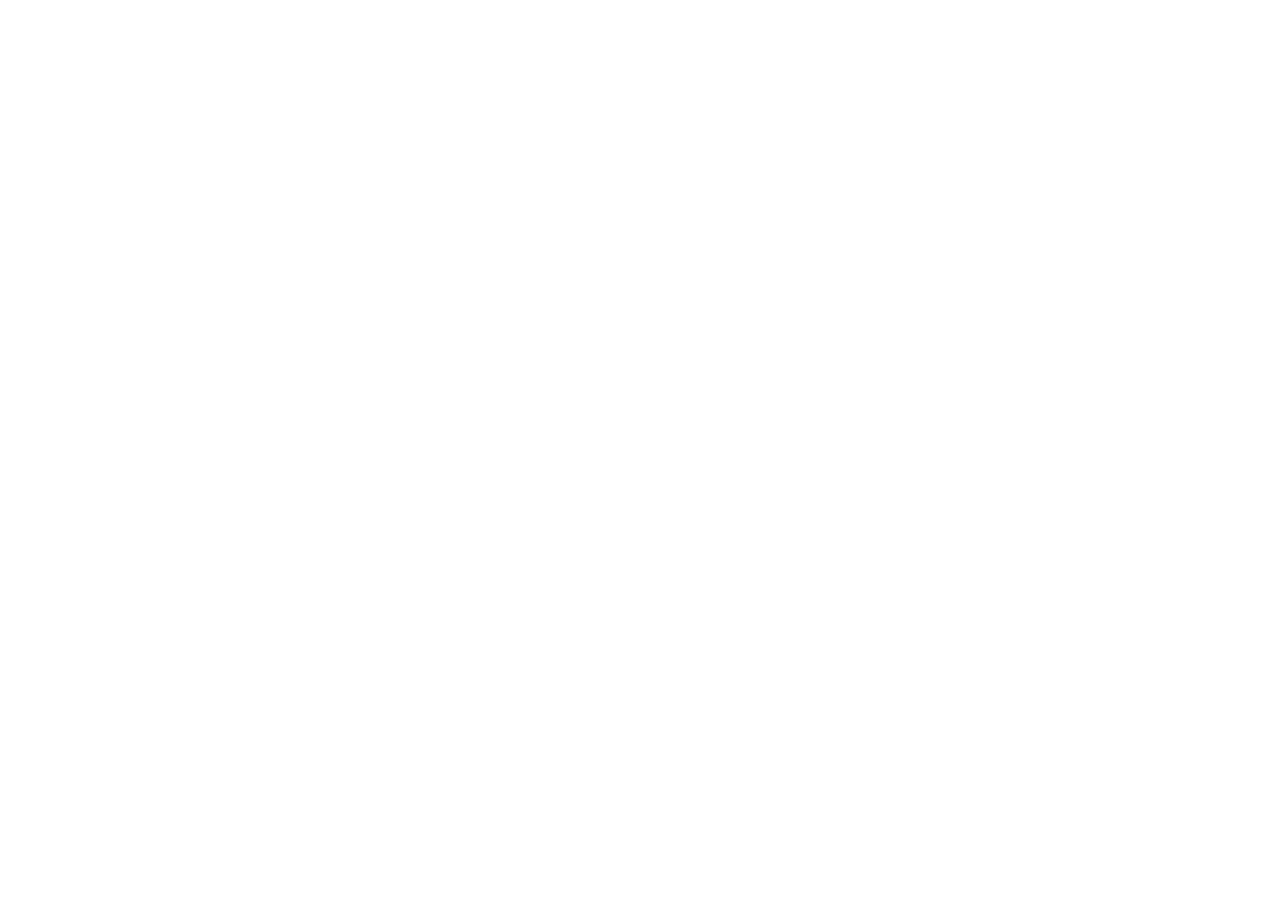
==== views/formulario.html @ a419a106 "Implementación estructura basíca vista formulario" ====
<!DOCTYPE html>
<html lang="en">
<head>
    <meta charset="UTF-8">
    <meta name="viewport" content="width=device-width, initial-scale=1.0">
    <link rel="stylesheet" href="/css/formulario.css">
    <title>Formulario BitCook</title>
</head>
<body>
    
</body>
</html>
---- css/formulario.css ----
@import url('https://fonts.googleapis.com/css2?family=DM+Serif+Display:ital@0;1&display=swap');
@import url('https://fonts.googleapis.com/css2?family=DM+Sans:ital,opsz,wght@0,9..40,100..1000;1,9..40,100..1000&family=DM+Serif+Display:ital@0;1&display=swap');

* {
    box-sizing: border-box;
    margin: 0;
    /*border: 1px solid black;*/
}
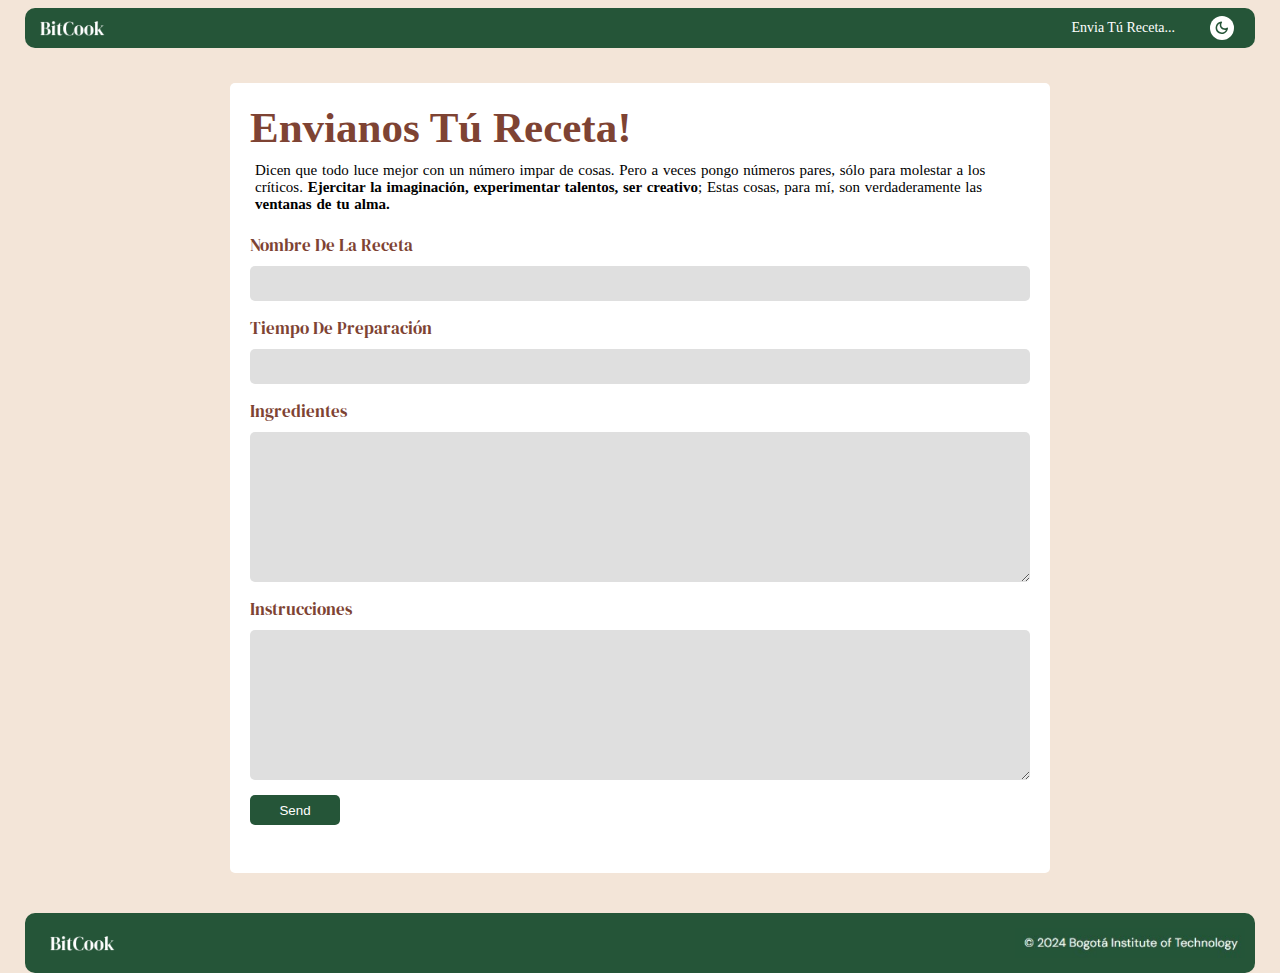
==== commit 36bcb0f2: "Terminación formulario envia tu receta" ====
--- a/views/formulario.html
+++ b/views/formulario.html
@@ -7,6 +7,65 @@
     <title>Formulario BitCook</title>
 </head>
 <body>
-    
+    <div class="contenedor-principal">
+
+        <header class="contenedor-header">
+            <img class="logo" src="../assets/logo_bitcook.png" alt="Logo BitCook">
+            <a class="link-encabezado" href="">Envia Tú Receta...</a>
+            <button class="btn-activar-modo-oscuro"><img class="img-modoOscuro" src="../assets/luna.svg" alt="Boton modo Oscuro"></button>
+        </header>
+
+        <main>
+
+            <section class="contenido-formulario">
+
+                <div class="contenedor-titulo-formulario">
+                    <h1>Envianos Tú Receta!</h1>
+                </div>
+
+                <div class="contenedor-texto-formulario">
+                    <p>Dicen que todo luce mejor con un número impar de cosas. Pero a veces pongo números pares, sólo para molestar a los críticos. <span>Ejercitar la imaginación, experimentar talentos, ser creativo</span>; Estas cosas, para mí, son verdaderamente las <span>ventanas de tu alma.</span></p>
+                </div>
+
+                <form class="contenedor-preguntas-formulario">
+
+                    <div class="contenedor-pregunta">
+                        <label for="nombreReceta">Nombre De La Receta</label>
+                        <input type="text" name="nombreReceta" id="nombreReceta">
+                    </div>
+
+                    <div class="contenedor-pregunta">
+                        <label for="tiempoPreparacion">Tiempo De Preparación</label>
+                        <input type="number" name="tiempoPreparacion" id="tiempoPreparacion">
+                    </div>
+
+                    <div class="contenedor-pregunta">
+                        <label for="ingredientes">Ingredientes</label>
+                        <textarea name="ingredientes" id="ingredientes"></textarea>
+                    </div>
+
+                    <div class="contenedor-pregunta">
+                        <label for="instrucciones">Instrucciones</label>
+                        <textarea name="instrucciones" id="instrucciones"></textarea>
+                    </div>
+
+                    <div class="contenedor-boton-enviar">
+                        <button class="boton-enviar" type="submit">Send</button>
+                    </div>
+
+                </form>
+
+            </section>
+
+        </main>
+
+        <footer>
+            <div class="contenido-footer">
+                <img class="logo" src="../assets/logo_bitcook.png" alt="Logo BitCook">
+                <img class="img-copyright" src="../assets/copyright.png" alt="Copyright">
+            </div>
+        </footer>
+
+    </div>
 </body>
 </html>--- a/css/formulario.css
+++ b/css/formulario.css
@@ -7,3 +7,184 @@
     /*border: 1px solid black;*/
 }
 
+body {
+    background-color: #f3e5d8;
+}
+
+.contenedor-principal {
+    padding: 0px 25px;
+    margin-top: 8px;
+    display: grid;
+    grid-template-rows: 55px 1fr 55px;
+    grid-template-areas: "header"
+                         "main"
+                         "footer"                       
+    ;
+    width: 100%;
+    height: 100vh;
+}
+
+.contenedor-header {
+    width: 100%;
+    height: 40px;
+    position: relative;
+    display: flex;
+    background-color: #255538;
+    justify-content: space-between;
+    border-radius: 10px;
+    align-items: center;
+    grid-area: header;
+}
+
+.logo {
+    margin-left: 10px;
+    width: 75px;
+    height: 25px;
+    padding: 5px 5px;
+}
+
+.link-encabezado {
+    position: absolute;
+    right: 75px;
+    text-decoration: none;
+    font-size: 14px;
+    color: white;
+    cursor: pointer;
+    margin-right: 5px;
+}
+
+.link-encabezado:hover {
+    padding: 5px;
+}
+
+.img-modoOscuro {
+    display: flex;
+    align-items: center;
+    width: 24px;
+    height: 24px;
+    cursor: pointer;
+}
+
+.img-modoOscuro:hover {
+    padding: 1px;
+}
+
+.btn-activar-modo-oscuro {
+    background: none;
+    border: none;
+    align-items: center;
+    margin-right: 15px;
+}
+
+.contenido-formulario {
+    grid-area: main;
+    max-width: 820px;
+    height: auto;
+    background-color: white;
+    margin: 20px auto;
+    height: 100%;
+    padding: 20px 20px 0 20px;
+    border-radius: 5px;
+}
+
+.contenedor-titulo-formulario {
+    font-size: 21.5px;
+    color: #7E4333;
+    margin-bottom: 10px;
+}
+
+.contenedor-texto-formulario {
+    padding-left: 5px;
+}
+
+.contenedor-texto-formulario p {
+    font-size: 15px;
+    font-family: Embed code;
+    margin-bottom: 20px;
+    word-spacing: 1px;
+}
+
+.contenedor-texto-formulario p span{
+    font-weight: bold;
+    font-family: Embed code;
+    
+}
+
+.contenedor-preguntas-formulario {
+    margin-top: 15px;
+    max-width: 100%;
+}
+
+.contenedor-pregunta {
+    margin: 15px 0;
+}
+
+.contenedor-preguntas-formulario label {
+    font-size: 17px;
+    margin-bottom: 9px;
+    font-family: DM Serif Display;
+    color: #7E4333;
+    font-weight: 550;
+}
+
+.contenedor-preguntas-formulario input {
+    max-width: 100%;
+    height: 35px;
+    padding: 0 10px;
+    background-color: #DFDFDF;
+    border: none;
+    border-radius: 5px;
+}
+
+.contenedor-preguntas-formulario textarea {
+    max-width: 100%;
+    min-width: 100%;
+    height: 150px;
+    background-color: #DFDFDF;
+    padding: 8px 10px;
+    border: none;
+    border-radius: 5px;
+}
+
+.contenedor-pregunta {
+    display: flex;
+    flex-direction: column;
+}
+
+.contenedor-boton-enviar .boton-enviar {
+    width: 90px;
+    height: 30px;
+    border-radius: 5px;
+    border: none;
+    color: white;
+    background-color: #255538;
+}
+
+.contenedor-boton-enviar .boton-enviar:hover {
+    transform: scale(1.02);
+    box-shadow: -15px -15px 15px rgba(255, 255, 255, 0.2),
+                15px 15px 15px rgba(0, 0, 0, 0.1);
+}
+
+footer {
+    grid-area: footer;
+}
+
+.contenido-footer {
+    width: 100%;
+    height: 60px;
+    margin-top: 60px;
+    display: flex;
+    flex-direction: row;
+    justify-content: space-between;
+    background-color: #255538;
+    align-items: center;
+    padding: 0 10px;
+    border-radius: 10px;
+    margin-bottom: 0px;
+}
+
+.img-copyright {
+    width: 230px;
+    height: 30px;
+}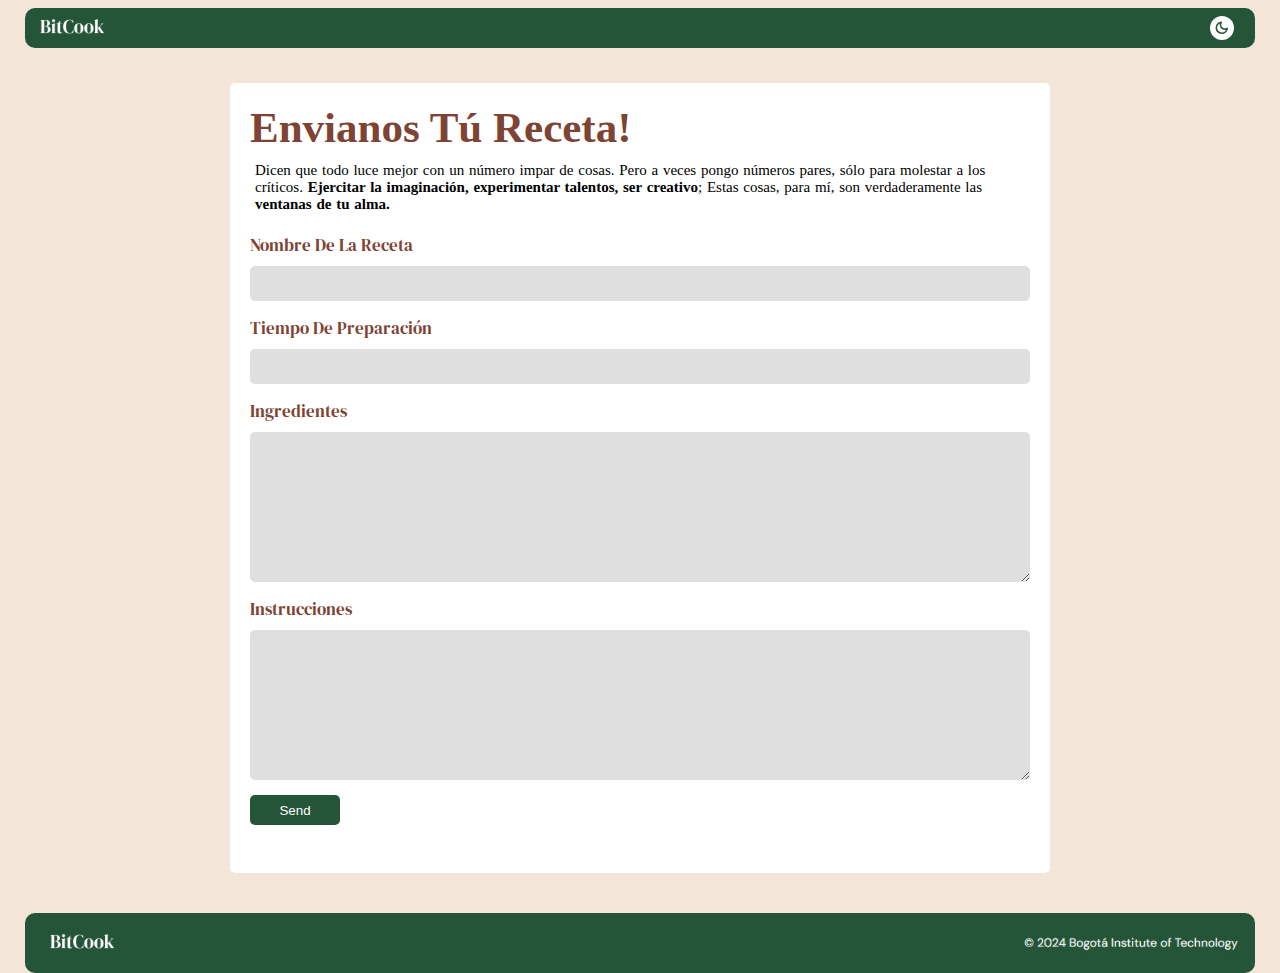
==== commit 98a1775f: "Terminación vista recetas y enlace entre pagínas" ====
--- a/views/formulario.html
+++ b/views/formulario.html
@@ -10,8 +10,9 @@
     <div class="contenedor-principal">
 
         <header class="contenedor-header">
-            <img class="logo" src="../assets/logo_bitcook.png" alt="Logo BitCook">
-            <a class="link-encabezado" href="">Envia Tú Receta...</a>
+            <a href="../index.html">
+                <img class="logo" src="../assets/logo_bitcook.png" alt="Logo BitCook">
+            </a>
             <button class="btn-activar-modo-oscuro"><img class="img-modoOscuro" src="../assets/luna.svg" alt="Boton modo Oscuro"></button>
         </header>
 
@@ -61,7 +62,9 @@
 
         <footer>
             <div class="contenido-footer">
-                <img class="logo" src="../assets/logo_bitcook.png" alt="Logo BitCook">
+                <a href="../index.html">
+                    <img class="logo" src="../assets/logo_bitcook.png" alt="Logo BitCook">
+                </a>
                 <img class="img-copyright" src="../assets/copyright.png" alt="Copyright">
             </div>
         </footer>
--- a/css/formulario.css
+++ b/css/formulario.css
@@ -41,20 +41,6 @@
     width: 75px;
     height: 25px;
     padding: 5px 5px;
-}
-
-.link-encabezado {
-    position: absolute;
-    right: 75px;
-    text-decoration: none;
-    font-size: 14px;
-    color: white;
-    cursor: pointer;
-    margin-right: 5px;
-}
-
-.link-encabezado:hover {
-    padding: 5px;
 }
 
 .img-modoOscuro {
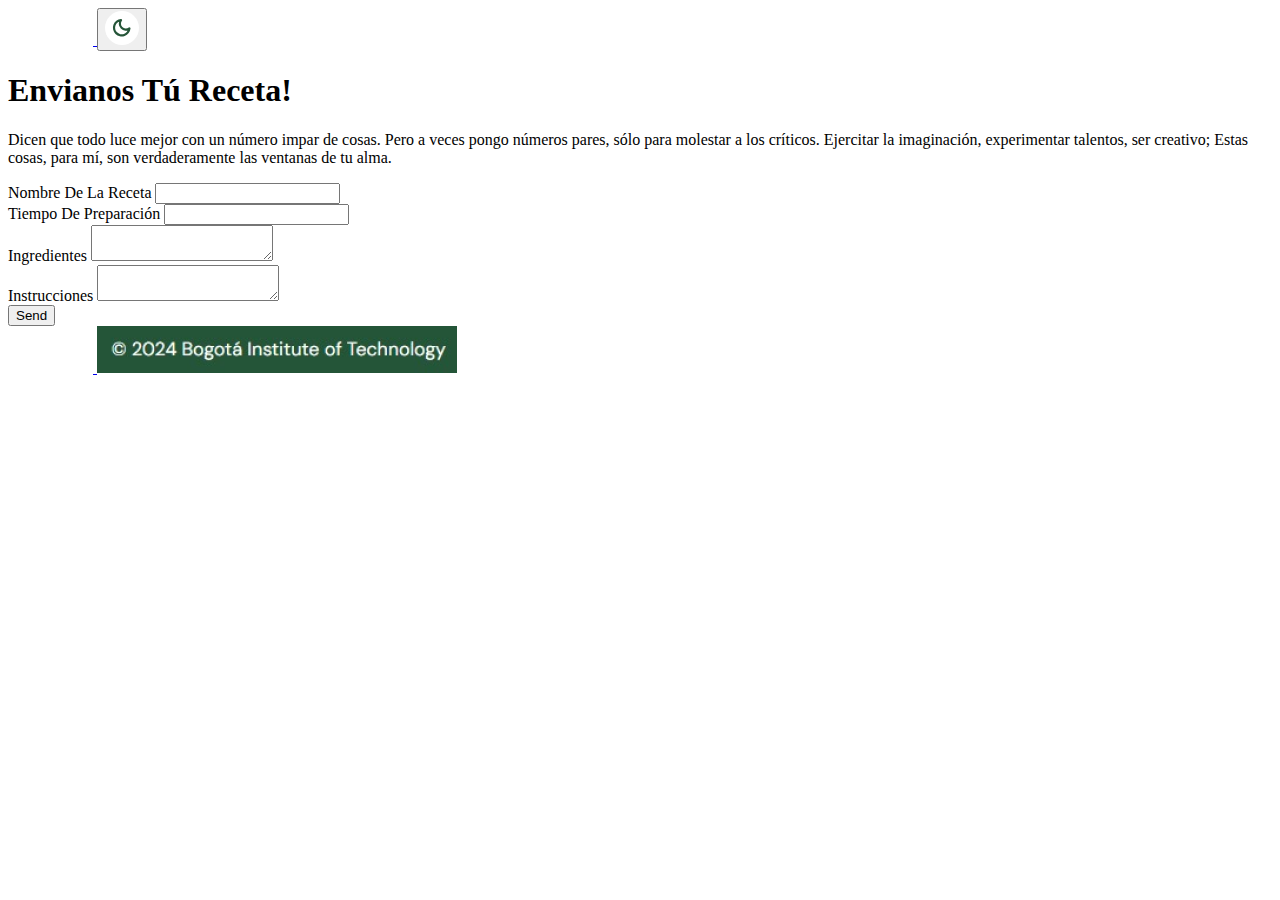
==== commit afe17acd: "V1.0 Terminada - Entrega de proyecto" ====
--- a/views/formulario.html
+++ b/views/formulario.html
@@ -3,7 +3,7 @@
 <head>
     <meta charset="UTF-8">
     <meta name="viewport" content="width=device-width, initial-scale=1.0">
-    <link rel="stylesheet" href="/css/formulario.css">
+    <link rel="stylesheet" href="./css/formulario.css">
     <title>Formulario BitCook</title>
 </head>
 <body>
@@ -32,22 +32,22 @@
 
                     <div class="contenedor-pregunta">
                         <label for="nombreReceta">Nombre De La Receta</label>
-                        <input type="text" name="nombreReceta" id="nombreReceta">
+                        <input class="textarea" type="text" name="nombreReceta" id="nombreReceta">
                     </div>
 
                     <div class="contenedor-pregunta">
                         <label for="tiempoPreparacion">Tiempo De Preparación</label>
-                        <input type="number" name="tiempoPreparacion" id="tiempoPreparacion">
+                        <input class="textarea" type="number" name="tiempoPreparacion" id="tiempoPreparacion">
                     </div>
 
                     <div class="contenedor-pregunta">
                         <label for="ingredientes">Ingredientes</label>
-                        <textarea name="ingredientes" id="ingredientes"></textarea>
+                        <textarea class="textarea" name="ingredientes" id="ingredientes"></textarea>
                     </div>
 
                     <div class="contenedor-pregunta">
                         <label for="instrucciones">Instrucciones</label>
-                        <textarea name="instrucciones" id="instrucciones"></textarea>
+                        <textarea class="textarea" name="instrucciones" id="instrucciones"></textarea>
                     </div>
 
                     <div class="contenedor-boton-enviar">
@@ -70,5 +70,7 @@
         </footer>
 
     </div>
+
+    <script src="../js/script.js"></script>
 </body>
 </html>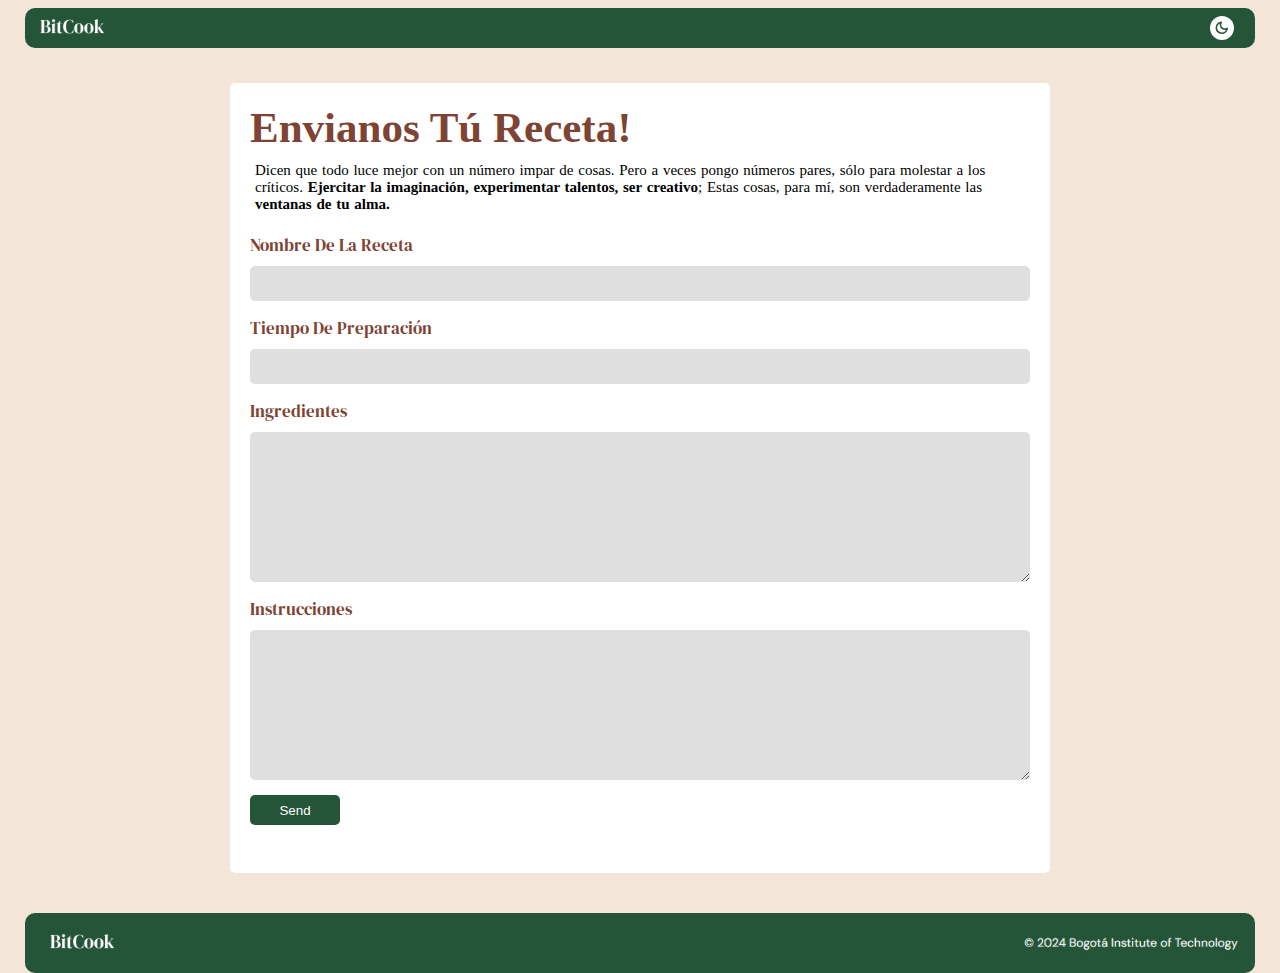
==== commit 22ad4ce5: "Enlace correcto CSS a formulario - Terminado" ====
--- a/views/formulario.html
+++ b/views/formulario.html
@@ -3,7 +3,7 @@
 <head>
     <meta charset="UTF-8">
     <meta name="viewport" content="width=device-width, initial-scale=1.0">
-    <link rel="stylesheet" href="./css/formulario.css">
+    <link rel="stylesheet" href="../css/formulario.css">
     <title>Formulario BitCook</title>
 </head>
 <body>
--- a/css/formulario.css
+++ b/css/formulario.css
@@ -0,0 +1,195 @@
+@import url('https://fonts.googleapis.com/css2?family=DM+Serif+Display:ital@0;1&display=swap');
+@import url('https://fonts.googleapis.com/css2?family=DM+Sans:ital,opsz,wght@0,9..40,100..1000;1,9..40,100..1000&family=DM+Serif+Display:ital@0;1&display=swap');
+
+* {
+    box-sizing: border-box;
+    margin: 0;
+    /*border: 1px solid black;*/
+}
+
+body {
+    background-color: #f3e5d8;
+}
+
+.contenedor-principal {
+    padding: 0px 25px;
+    margin-top: 8px;
+    display: grid;
+    grid-template-rows: 55px 1fr 55px;
+    grid-template-areas: "header"
+                         "main"
+                         "footer"                       
+    ;
+    width: 100%;
+    height: 100vh;
+}
+
+.contenedor-header {
+    width: 100%;
+    height: 40px;
+    position: relative;
+    display: flex;
+    background-color: #255538;
+    justify-content: space-between;
+    border-radius: 10px;
+    align-items: center;
+    grid-area: header;
+}
+
+.logo {
+    margin-left: 10px;
+    width: 75px;
+    height: 25px;
+    padding: 5px 5px;
+}
+
+.img-modoOscuro {
+    display: flex;
+    align-items: center;
+    width: 24px;
+    height: 24px;
+    cursor: pointer;
+}
+
+.img-modoOscuro:hover {
+    padding: 1px;
+}
+
+.btn-activar-modo-oscuro {
+    background: none;
+    border: none;
+    align-items: center;
+    margin-right: 15px;
+}
+
+.contenido-formulario {
+    grid-area: main;
+    max-width: 820px;
+    height: auto;
+    background-color: white;
+    margin: 20px auto;
+    height: 100%;
+    padding: 20px 20px 0 20px;
+    border-radius: 5px;
+}
+
+.contenedor-titulo-formulario {
+    font-size: 21.5px;
+    color: #7E4333;
+    margin-bottom: 10px;
+}
+
+.contenedor-texto-formulario {
+    padding-left: 5px;
+}
+
+.contenedor-texto-formulario p {
+    font-size: 15px;
+    font-family: Embed code;
+    margin-bottom: 20px;
+    word-spacing: 1px;
+}
+
+.contenedor-texto-formulario p span{
+    font-weight: bold;
+    font-family: Embed code;
+    
+}
+
+.contenedor-preguntas-formulario {
+    margin-top: 15px;
+    max-width: 100%;
+}
+
+.contenedor-pregunta {
+    margin: 15px 0;
+}
+
+.contenedor-preguntas-formulario label {
+    font-size: 17px;
+    margin-bottom: 9px;
+    font-family: DM Serif Display;
+    color: #7E4333;
+    font-weight: 550;
+}
+
+.contenedor-preguntas-formulario input {
+    max-width: 100%;
+    height: 35px;
+    padding: 0 10px;
+    background-color: #DFDFDF;
+    border: none;
+    border-radius: 5px;
+}
+
+.contenedor-preguntas-formulario textarea {
+    max-width: 100%;
+    min-width: 100%;
+    height: 150px;
+    background-color: #DFDFDF;
+    padding: 8px 10px;
+    border: none;
+    border-radius: 5px;
+}
+
+.contenedor-pregunta {
+    display: flex;
+    flex-direction: column;
+}
+
+.contenedor-boton-enviar .boton-enviar {
+    width: 90px;
+    height: 30px;
+    border-radius: 5px;
+    border: none;
+    color: white;
+    background-color: #255538;
+}
+
+.contenedor-boton-enviar .boton-enviar:hover {
+    transform: scale(1.02);
+    box-shadow: -15px -15px 15px rgba(255, 255, 255, 0.2),
+                15px 15px 15px rgba(0, 0, 0, 0.1);
+}
+
+footer {
+    grid-area: footer;
+}
+
+.contenido-footer {
+    width: 100%;
+    height: 60px;
+    margin-top: 60px;
+    display: flex;
+    flex-direction: row;
+    justify-content: space-between;
+    background-color: #255538;
+    align-items: center;
+    padding: 0 10px;
+    border-radius: 10px;
+    margin-bottom: 0px;
+}
+
+.img-copyright {
+    width: 230px;
+    height: 30px;
+}
+
+/* Modo Oscuro */
+
+.modoOscuroBody {
+    background-color: black;
+}
+
+.modoOscuroContenido {
+    background-color: #2F2F2F;
+}
+
+.modoOscuroInputs {
+    background-color: #4E4D4E !important;
+}
+
+
+.modoOscuroTexto {
+    color: white !important;
+}